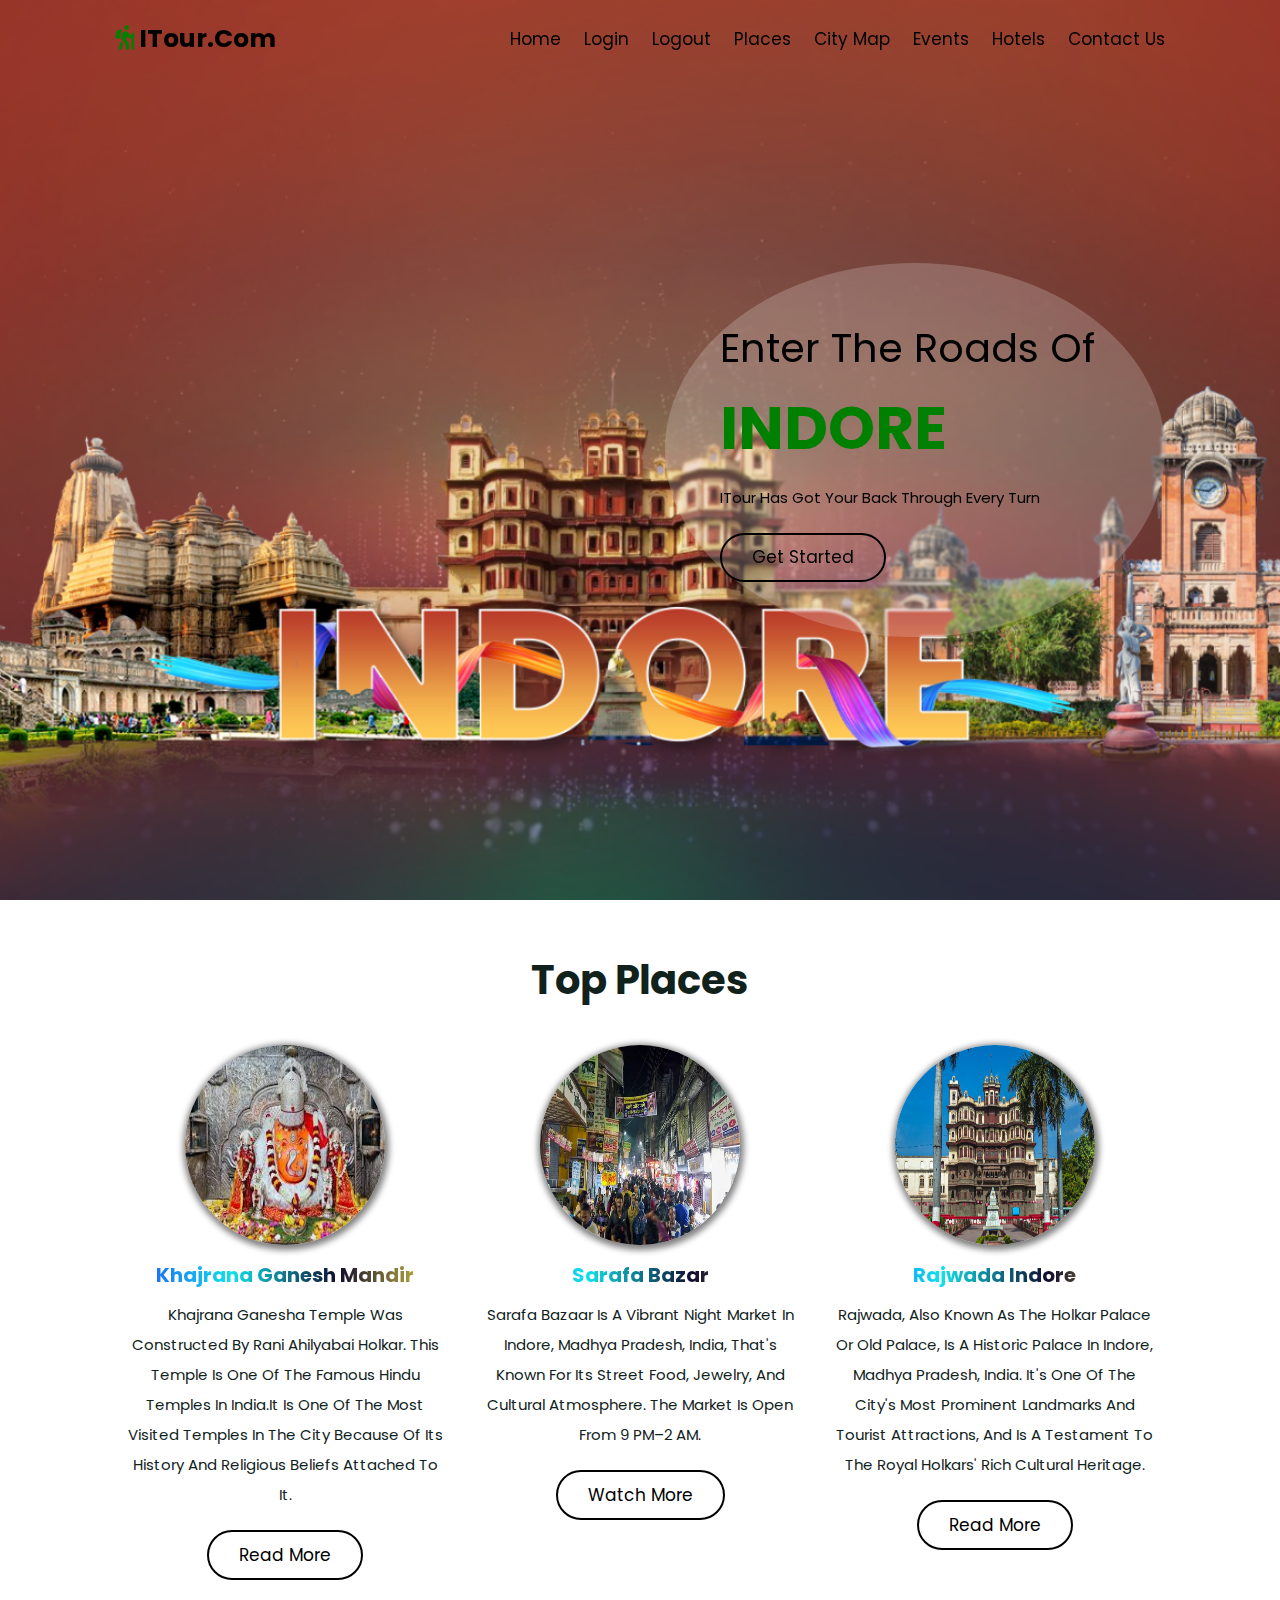
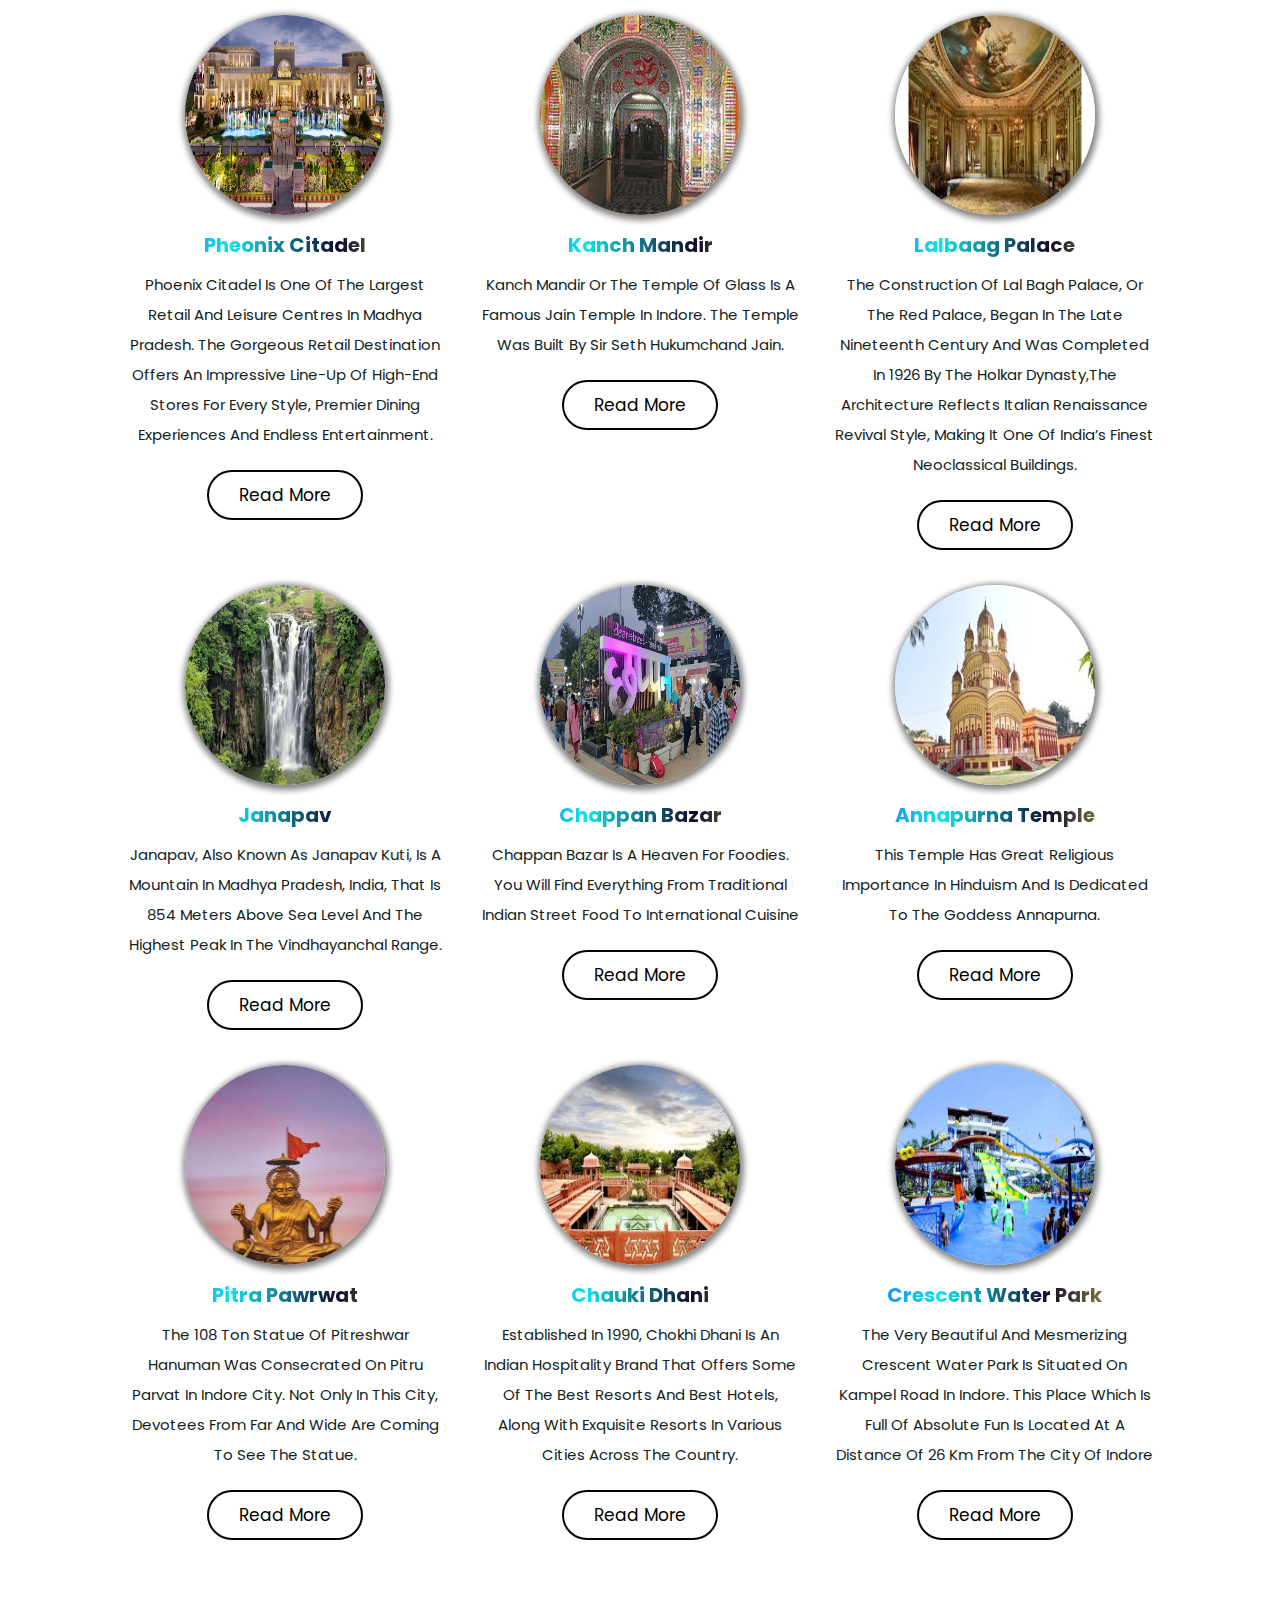
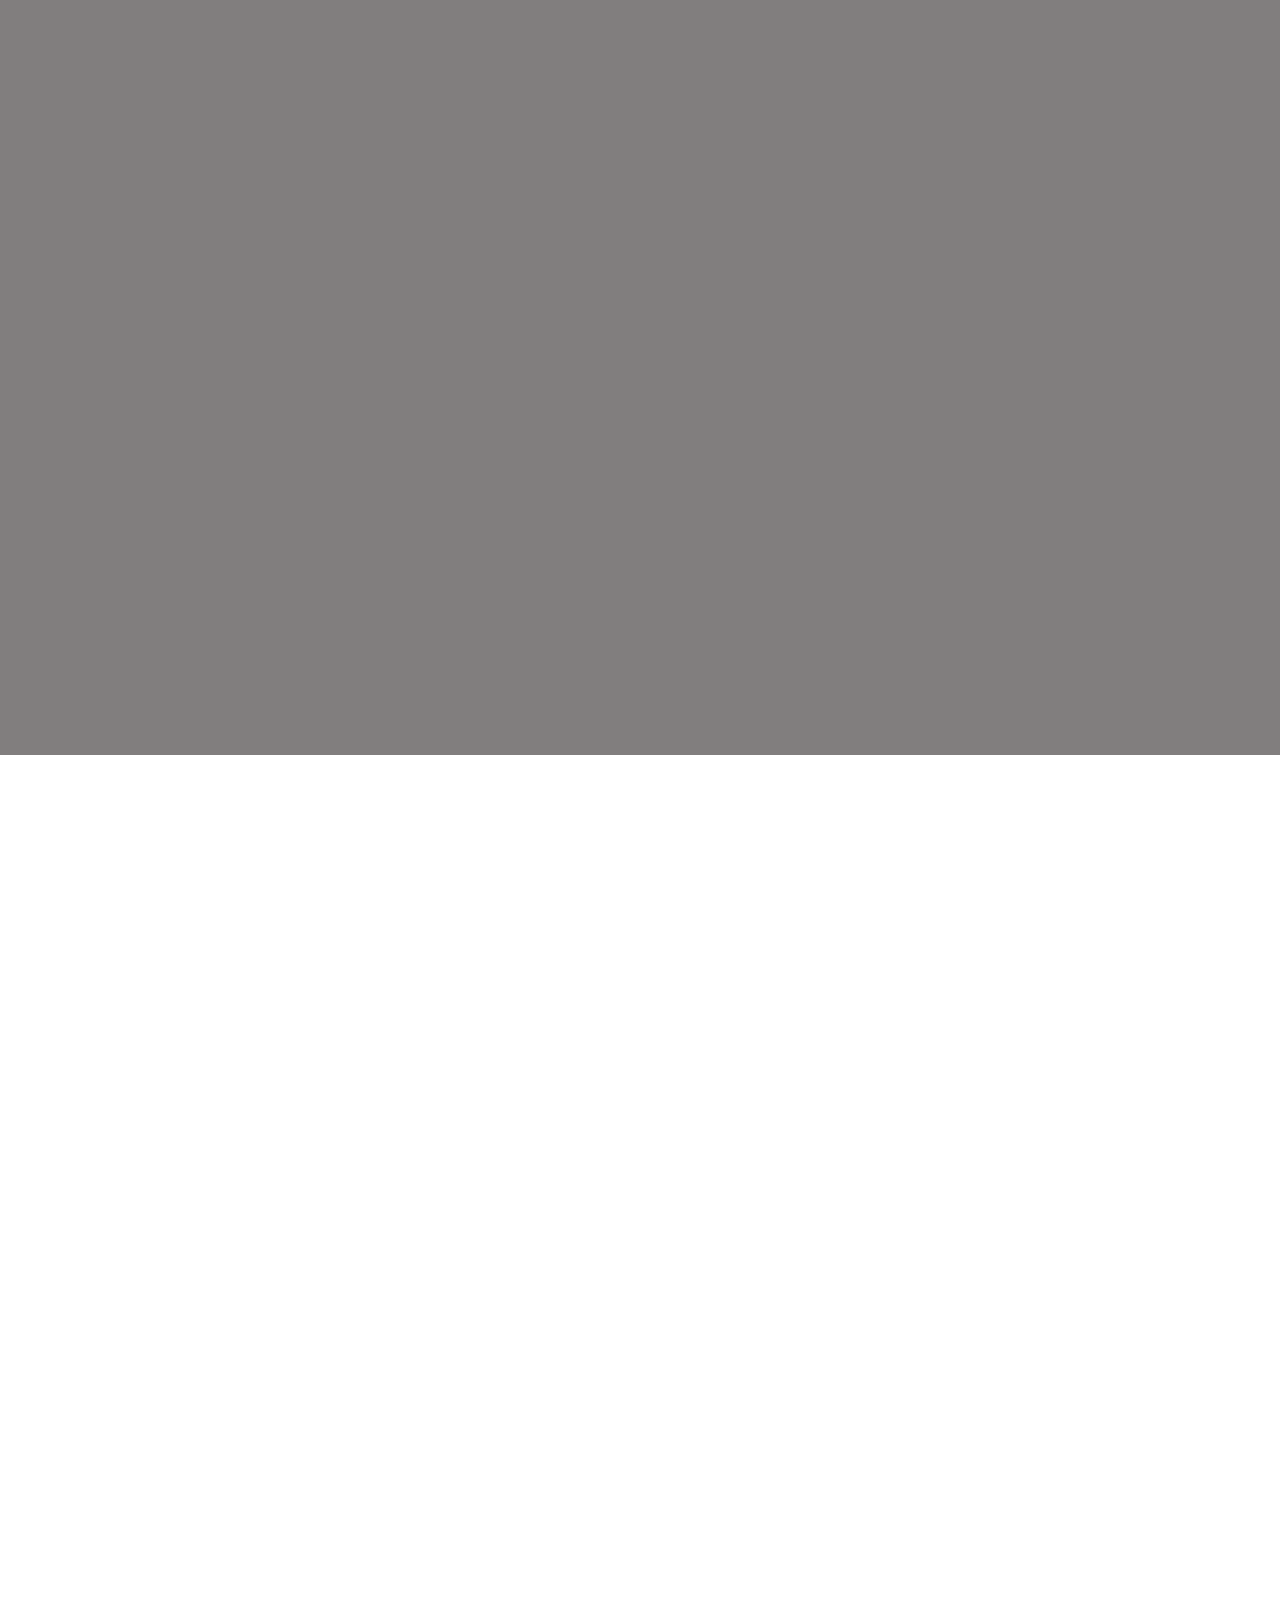
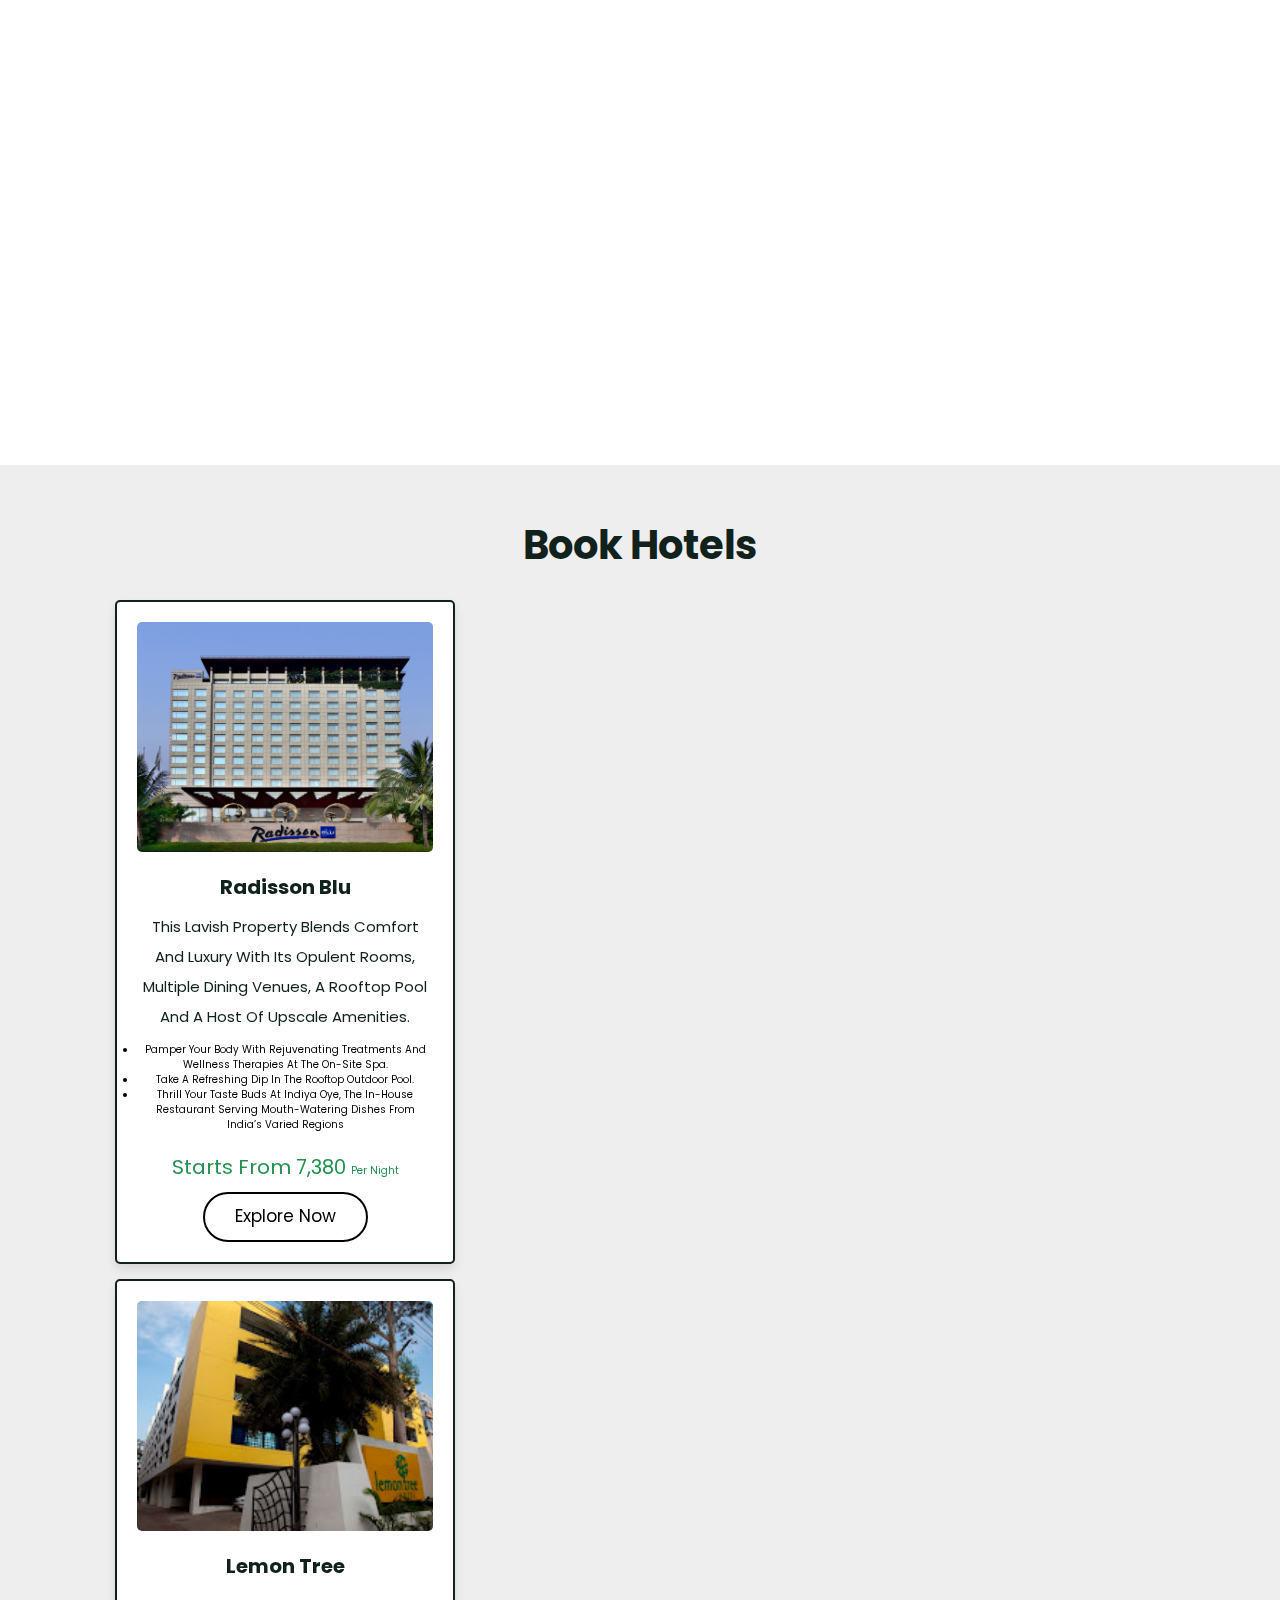
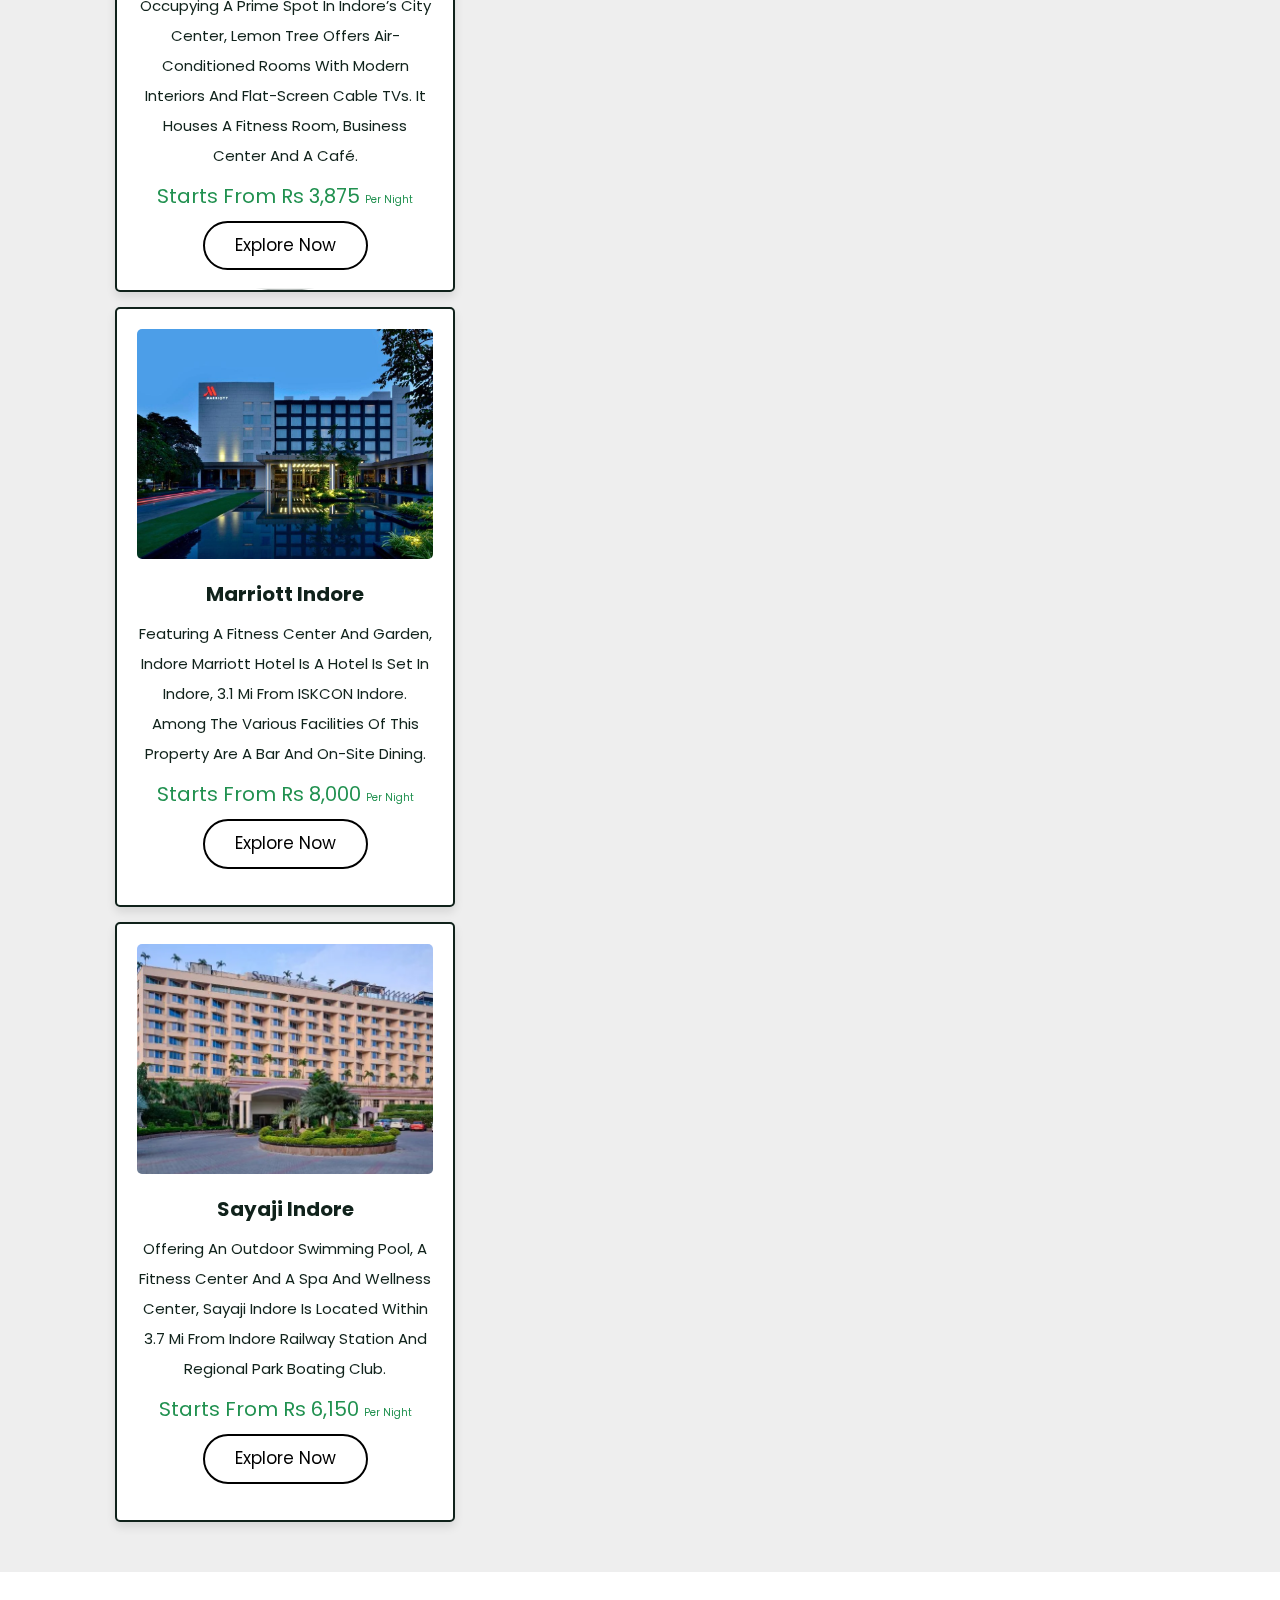
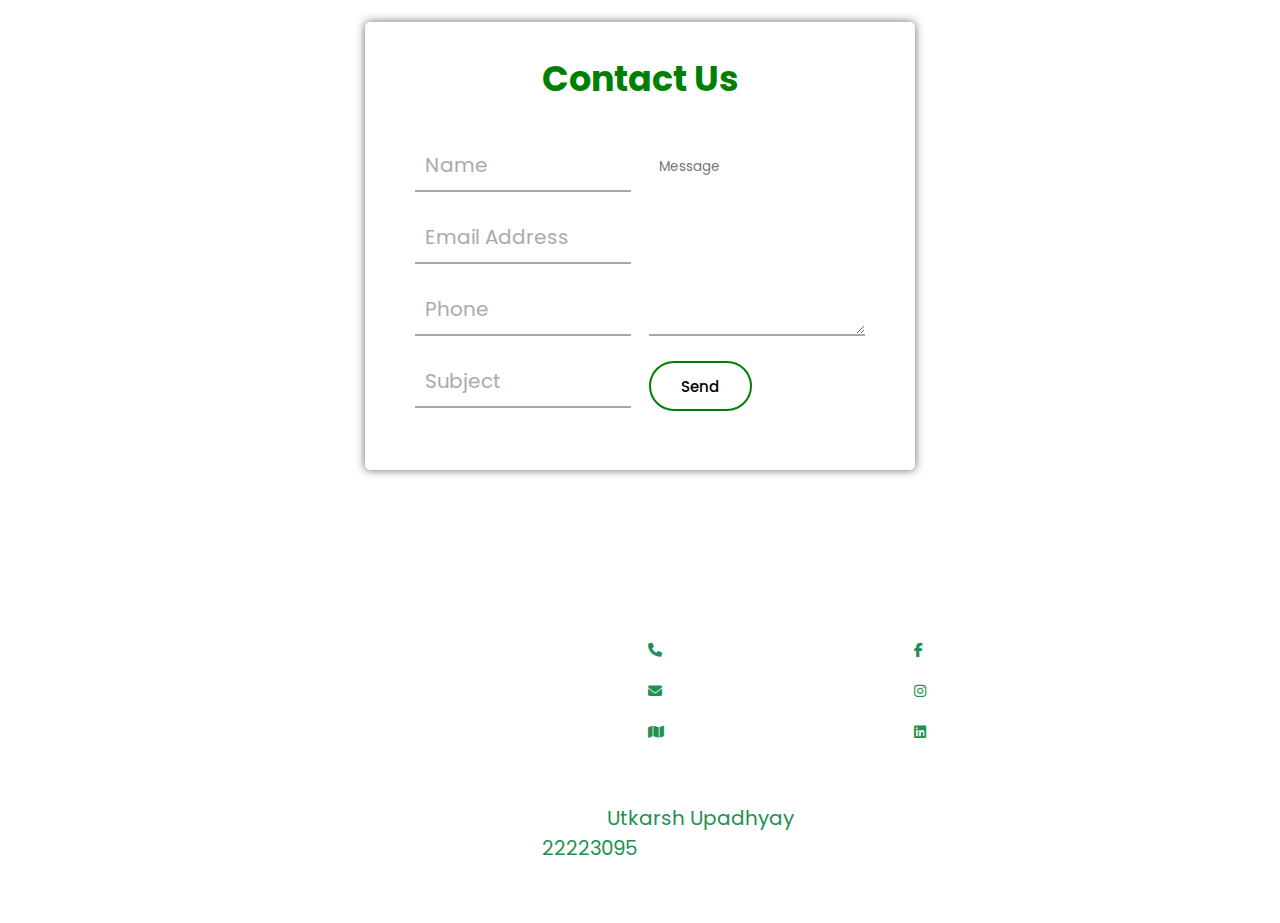
==== index.html @ 07814869 "Add files via upload" ====
<!DOCTYPE html>
<html lang="en">
<head>
    <meta charset="UTF-8">
    <meta name="viewport" content="width=device-width, initial-scale=1.0">
    <title>Tour & Travel</title>
    <link rel="stylesheet" href="https://cdnjs.cloudflare.com/ajax/libs/font-awesome/6.1.1/css/all.min.css">
    <link rel="stylesheet" href="css/style.css">
    <!-- Iconscout Link  -->
    <link rel="stylesheet" href="https://unicons.iconscout.com/release/v2.1.6/css/unicons.css">
    <meta http-equiv='refresh' content='500' url='index.html'>
</head>
<body>
    <header class="header">
        <a href="#" class="logo"><i class="fas fa-hiking"></i> iTour.com</a>
        <nav class="navbar">
            <div id="nav-close" class="fas fa-times"></div>
            <a href="#home">Home</a>
            <a href="login.html" id="loginLink">Login</a>
            <a href="logout.html" id="logout" onclick="logout()">Logout</a>
            <a href="#category">Places</a>
            <a href="#maps">City Map</a>
            <a href="#Events">Events</a>
            <a href="#hotels">Hotels</a>
            <a href="#contact">Contact us</a>
        
        </nav>
        <div class="icons">
            <div id="menu-btn" class="fas fa-bars"></div> 
        </div>
    </header>


    <section class="home" id="home">
   
        <div class="wrapper">
           
                <div class="box" style="background: url(images/home1.png) no-repeat;">
                <div class="content">
                    <span>Enter the roads of</span>
                    <h3>Indore</h3>
                    <p>iTour has got your back through every turn</p>
                    <a href="#category" class="btn">get started</a>
                </div>
                </div>  
        </div>
    </section>

    <!-- Adventure section -->

    <section class="category" id="category">

        <h1 class="heading">Top Places</h1>
        
    
        <div class="box-container">
    
            <div class="box">
                <img src="images/Khajrana.jpg" alt="">
                <h3>Khajrana Ganesh Mandir</h3>
                <p>Khajrana Ganesha Temple was constructed by Rani Ahilyabai Holkar. This temple is one of the famous Hindu temples in India.It is one of the most visited temples in the city because of its history and religious beliefs attached to it.</p>
                <a href="https://shreeganeshkhajrana.com/" target="_blank" class="btn">read more</a>
            </div>

            <div class="box">
                <img src="images/Sarafa.webp" alt="">
                <h3>Sarafa Bazar</h3>
                <p>Sarafa Bazaar is a vibrant night market in Indore, Madhya Pradesh, India, that's known for its street food, jewelry, and cultural atmosphere. The market is open from 9 PM–2 AM.</p>
                <a href="https://www.youtube.com/watch?v=NW1gH9FmYVQ" target="_blank" class="btn">watch more</a>
            </div>
    
            <div class="box">
                <img src="images/Rajwada.webp" alt="">
                <h3>Rajwada Indore</h3>
                <p>Rajwada, also known as the Holkar Palace or Old Palace, is a historic palace in Indore, Madhya Pradesh, India. It's one of the city's most prominent landmarks and tourist attractions, and is a testament to the Royal Holkars' rich cultural heritage.</p>
                <a href="https://www.trawell.in/madhya-pradesh/indore/rajwada-palace" target="_blank" class="btn">read more</a>
            </div>
    
            <div class="box">
                <img src="images/Pheonix.jpg" alt="">
                <h3>Pheonix Citadel</h3>
                <p>Phoenix Citadel is one of the largest retail and leisure centres in Madhya Pradesh. The gorgeous retail destination offers an impressive line-up of high-end stores for every style, premier dining experiences and endless entertainment.</p>
                <a href="https://en.wikipedia.org/wiki/Canoeing" target="_blank" class="btn">read more</a>
            </div>
            <div class="box">
                <img src="images/KanchMandir.jpg" alt="">
                <h3>Kanch Mandir</h3>
                <p>Kanch Mandir or the Temple of Glass is a famous Jain temple in Indore. The temple was built by Sir Seth Hukumchand Jain.</p>
                <a href="https://www.news18.com/buzz/this-kanch-mandir-in-indore-was-built-110-years-ago-know-the-history-7401967.html" target="_blank" class="btn">read more</a>
            </div>
            <div class="box">
                <img src="images/Laalbagh.jpg" alt="">
                <h3>Lalbaag Palace</h3>
                <p>The construction of Lal Bagh Palace, or the Red Palace, began in the late nineteenth century and was completed in 1926 by the Holkar dynasty,The architecture reflects Italian Renaissance Revival style, making it one of India’s finest neoclassical buildings.</p>
                <a href="https://www.wmf.org/project/lal-bagh-palace" target="_blank" class="btn">read more</a>
            </div>
            <div class="box">
                <img src="images/Janapav.jpg" alt="">
                <h3>Janapav</h3>
                <p>Janapav, also known as Janapav Kuti, is a mountain in Madhya Pradesh, India, that is 854 meters above sea level and the highest peak in the Vindhayanchal range.</p>
                <a href="https://www.holidify.com/places/indore/janapav-sightseeing-124110.html" target="_blank" class="btn">read more</a>
            </div>
            <div class="box">
                <img src="images/chappan.jpg" alt="">
                <h3>Chappan Bazar</h3>
                <p>Chappan Bazar is a heaven for foodies. You will find everything from traditional Indian street food to international cuisine</p>
                <a href="https://en.wikipedia.org/wiki/Chappan_Dukan" target="_blank" class="btn">read more</a>
            </div>
            <div class="box">
                <img src="images/Anapurna.jpg" alt="">
                <h3>Annapurna Temple</h3>
                <p>This temple has great religious importance in Hinduism and is dedicated to the goddess Annapurna.</p>
                <a href="https://en.wikipedia.org/wiki/Annapurna_Devi_Mandir" target="_blank" class="btn">read more</a>
            </div>
            <div class="box">
                <img src="images/Pitraparvat.jpg" alt="">
                <h3>Pitra Pawrwat</h3>
                <p>The 108 Ton Statue Of Pitreshwar Hanuman Was Consecrated On Pitru Parvat In Indore City. Not Only In This City, Devotees From Far And Wide Are Coming To See The Statue.</p>
                <a href="https://www.naidunia.com/madhya-pradesh-pitreshwar-hanuman-statue-pran-pratishtha-on-pitra-parvat-indore-5384396" target="_blank" class="btn">read more</a>
            </div>
            <div class="box">
                <img src="images/chaukidhani.jpg" alt="">
                <h3>Chauki Dhani</h3>
                <p>Established in 1990, Chokhi Dhani is an Indian hospitality brand that offers some of the best resorts and best hotels, along with exquisite resorts in various cities across the country.</p>
                <a href="https://chokhidhani.com/" target="_blank" class="btn">read more</a>
            </div>
            <div class="box">
                <img src="images/Crescent.jpg" alt="">
                <h3>Crescent Water Park</h3>
                <p>The very beautiful and mesmerizing Crescent Water Park is situated on Kampel Road in Indore. This place which is full of absolute fun is located at a distance of 26 km from the city of Indore</p>
                <a href="https://www.crescentwaterparks.com/" target="_blank" class="btn">read more</a>
            </div>
        </div>
    
    </section>
    <section class="maps" id="maps">
        <div id="map">
        <iframe src="https://www.google.com/maps/embed?pb=!1m18!1m12!1m3!1d99018.56720871542!2d75.77967976441151!3d22.73569178674616!2m3!1f0!2f0!3f0!3m2!1i1024!2i768!4f13.1!3m3!1m2!1s0x3962fcad1b410ddb%3A0x96ec4da356240f4!2sIndore%2C%20Madhya%20Pradesh!5e0!3m2!1sen!2sin!4v1712648718946!5m2!1sen!2sin" width="1510" height="650" style="border:0;" allowfullscreen="true" loading="lazy" referrerpolicy="no-referrer-when-downgrade"></iframe>
    </div>
    </section>

    <section class="Events" id="Events">
        <div class="event">
        <iframe src="https://insider.in/indias-largest-dino-park-phoenix-citadel-mar8-2024/event" height="600px" width="400px"></iframe>
        <iframe src="https://insider.in/ghar-an-open-mic-for-words-by-tape-a-tale-indore-apr14-2024/event" height="600px" width="400px"></iframe>
        <iframe src="https://insider.in/astrofest-20-may25-2024/event" height="600px" width="400px"></iframe>
    </div>
    </section>
    <section class="hotels" id="hotels">

        <h1 class="heading">Book Hotels</h1>
    
        <div class="box-container">            
            <div class="box">
                
                
                <div class="image">
                    <img src="images/radisson.avif" alt="">
                </div>
                <div class="content">
                    <h3>Radisson Blu</h3>
                    <p>This lavish property blends comfort and luxury with its opulent rooms, multiple dining venues, a rooftop pool and a host of upscale amenities.
                        <ul>
                        <li>Pamper your body with rejuvenating treatments and wellness therapies at the on-site spa.</li>
                        <li>Take a refreshing dip in the rooftop outdoor pool.</li>
                        <li>Thrill your taste buds at Indiya Oye, the in-house restaurant serving mouth-watering dishes from India’s varied regions</li></ul></p>
                    <div class="price">Starts from 7,380 <small>Per night</small>
                    </div>
                    <a href="https://www.radissonhotels.com/en-us/hotels/radisson-blu-indore" target="_blank" class="btn">explore now</a>
                </div></div>
                    <iframe src="https://www.booking.com/hotel/in/radisson-blu-indore.html?label=gog235jc-1DCAsobEIYbGVtb24tdHJlZS1pbmRvcmUtaW5kb3JlSDNYA2hsiAEBmAExuAEXyAEM2AED6AEB-AECiAIBqAIDuALh2dSwBsACAdICJDIyODExMmFkLTNhMzctNGQ0My1hODE2LTkxYWU1OGI4Mzg5MdgCBOACAQ&sid=06098d2a2c1f931fe26d782008ab5297&aid=356980" height="600px" width="900px"></iframe>
                    <br>
                
                
            
    
            <div class="box">
                <div class="image">
                    <img src="images/lemontree.jpg" alt="">
                </div>
                <div class="content">
                    <h3>Lemon Tree</h3>
                    <p>Occupying a prime spot in Indore’s city center, Lemon Tree offers air-conditioned rooms with modern interiors and flat-screen cable TVs. It houses a fitness room, business center and a café.</p>
                    <div class="price">Starts from Rs 3,875 <small>Per night</small></div>
                    <a href="https://www.lemontreehotels.com/lemon-tree-hotel/indore/hotel-indore" target="_blank" class="btn">explore now</a>
                </div>
            </div>
            <iframe src="https://www.booking.com/hotel/in/lemon-tree-indore-indore.html" height="600px" width="900px"></iframe>
            <br>
    
            <div class="box">
                <div class="image">
                    <img src="images/Mariott.jpg" alt="">
                </div>
                <div class="content">
                    <h3>Marriott Indore</h3>
                    <p>Featuring a fitness center and garden, Indore Marriott Hotel is a hotel is set in Indore, 3.1 mi from ISKCON Indore. Among the various facilities of this property are a bar and on-site dining.</p>
                    <div class="price">Starts from Rs 8,000 <small>Per night</small></div>
                    <a href="" class="btn">explore now</a>
                </div>
            </div>
            <iframe src="https://www.booking.com/hotel/in/indore-marriott.html?label=gog235jc-1DCAsobEIYbGVtb24tdHJlZS1pbmRvcmUtaW5kb3JlSDNYA2hsiAEBmAExuAEXyAEM2AED6AEB-AECiAIBqAIDuALh2dSwBsACAdICJDIyODExMmFkLTNhMzctNGQ0My1hODE2LTkxYWU1OGI4Mzg5MdgCBOACAQ&sid=06098d2a2c1f931fe26d782008ab5297&aid=356980" height="600px" width="900px"></iframe>
            <br>
            <div class="box">
                <div class="image">
                    <img src="images/sayaji.webp" alt="">
                </div>
                <div class="content">
                    <h3>Sayaji Indore</h3>

                    <p>Offering an outdoor swimming pool, a fitness center and a spa and wellness center, Sayaji Indore is located within 3.7 mi from Indore Railway Station and Regional Park Boating Club. </p>
                    <div class="price">Starts from Rs 6,150 <small>Per night</small></div>


                    <a href="https://www.booking.com/hotel/in/sayaji-indore-indore.html?label=gog235jc-1DCAsobEIYbGVtb24tdHJlZS1pbmRvcmUtaW5kb3JlSDNYA2hsiAEBmAExuAEXyAEM2AED6AEB-AECiAIBqAIDuALh2dSwBsACAdICJDIyODExMmFkLTNhMzctNGQ0My1hODE2LTkxYWU1OGI4Mzg5MdgCBOACAQ&sid=06098d2a2c1f931fe26d782008ab5297&aid=356980"  target="_blank" class="btn">explore now</a>
                </div>
            </div>
            <iframe src="https://www.booking.com/hotel/in/sayaji-indore-indore.html?label=gog235jc-1DCAsobEIYbGVtb24tdHJlZS1pbmRvcmUtaW5kb3JlSDNYA2hsiAEBmAExuAEXyAEM2AED6AEB-AECiAIBqAIDuALh2dSwBsACAdICJDIyODExMmFkLTNhMzctNGQ0My1hODE2LTkxYWU1OGI4Mzg5MdgCBOACAQ&sid=06098d2a2c1f931fe26d782008ab5297&aid=356980" height="600px" width="900px"></iframe>
            <br>
        </div>
    
    </section>
    <section class="contact" id="contact">
    
    <div class="wrapper1">
        <div class="title1">
          <h1>Contact us</h1>
        </div>
        <div class="contact-form">
            <form method = "post" action = "thankyou.html">
          <div class="input-fields">
            
            <input type="text" class="input"  placeholder="Name" name="name">
            <input type="email" class="input"  placeholder="Email Address" name="email" pattern=".+@gmail\.com">
            <input type="phone" class="input"  placeholder="Phone" name="phone">
            <input type="text" class="input"  placeholder="Subject" name="subject">
          </div>
          <div class="msg">
            <textarea placeholder="Message" name="message"></textarea> <br>
            <div class="btn1"><button type="submit">send <i class="uil uil-message"></i></div>
          </div>
          </form>
        </div>
        </div> 
    
    </section>
    <section class="footer">

        <div class="box-container">
    
            <div class="box">
                <h3>Quick links</h3>
                <a href="#home">home</a>    
                <a href="#catagory">About Indore</a>
                <a href="#query">query</a>
            </div>
    
            <div class="box">
                <h3>extra links</h3>
                <a href="#contact">ask questions</a>
                <a href="https://booking.com" target="_blank">Bookings.com</a>
                <a href="#">privacy policy</a>
            </div>
    
            <div class="box">
                <h3>contact info</h3>
                <a href="tel:+917000209045"> <i class="fas fa-phone"></i> +91 7000209045 </a>
                <a href="mailto: utka7sh@gmail.com"> <i class="fas fa-envelope"></i> utka7sh@gmail.com </a>
                <a href="#maps"> <i class="fas fa-map"></i> Indore (M.P), India, 452001 </a>
            </div>
    
            <div class="box">
                <h3>follow us</h3>
                <a href="https://www.facebook.com/Utkrrsh" target="_blank"> <i class="fab fa-facebook-f"></i> facebook </a>
                <a href="https://www.instagram.com/1_utkarsh_1" target="_blank"> <i class="fab fa-instagram"></i> instagram </a>
                <a href="https://www.linkedin.com/in/utkarsh-upadhyay-51112624a/" target="_blank"> <i class="fab fa-linkedin"></i> linkedin </a>
            </div>
        </div>
        <div class="credit">created by <span>Utkarsh Upadhyay <br> 22223095</span>NIT Raipur</div>
    </section>
    <!-- footer section ends -->
    <script src="js/script.js"></script>
</body>
</html>
---- css/style.css ----
@import url("https://fonts.googleapis.com/css2?family=Poppins:ital,wght@0,100;0,300;0,400;0,500;0,600;1,100;1,300&display=swap");

* {
  font-family: "Poppins", sans-serif;
  margin: 0;
  padding: 0;
  box-sizing: border-box;
  outline: none;
  border: none;
  text-decoration: none;
  text-transform: capitalize;
  transition: 0.2s linear;
}
html {
  font-size: 62.5%;
  overflow-x: hidden;
  scroll-behavior: smooth;
  scroll-padding-top: 5rem;
}

section {
  padding: 5rem 9%;
}
.content{
  background: rgba(255, 255, 255, 0.2);
  backdrop-filter: blur(1px);
  border-radius: 200%;
  padding: 55px;
  font-size: 10px;
  line-height: 1.5;
}
.btn {
  margin-top: 1rem;
  display: inline-block;
  border: 0.2rem solid black;
  color: black;
  cursor: pointer;
  background: none;
  font-size: 1.7rem;
  padding: 1rem 3rem;
  border-radius: 40px;
}
.btn:hover {
  background: black;
  color: white;
}
.heading {
  text-align: center;
  margin-bottom: 2.5rem;
  font-size: 4rem;
  color: #10221b;
}
.header {
  position: fixed;
  top: 0;
  left: 0;
  right: 0;
  padding: 2rem 9%;
  z-index: 1000;
  display: flex;
  align-items: center;
}
.header.active {
  background: #fff;
  box-shadow: 0 0.5rem 1rem rgba(0, 0, 0, 0.1);
}
.header .logo {
  margin-right: auto;
  font-size: 2.5rem;
  color: black;
  font-weight: bolder;
}
.wrapper1 {
  margin-left: auto;
  margin-right: auto;
  top: 50%;
  left: 50%;
  width: 100%;
  max-width: 550px;
  padding: 30px;
  border-radius: 5px;
  box-shadow: 0 0 10px rgba(0, 0, 0, 0.6);
}

.wrapper1 .title1 h1 {
  color: green;
  text-align: center;
  margin-bottom: 25px;
  font-size: 3.5rem;
}

.contact-form {
  display: flex;
}

.uil {
  height: 50px;
  width: 50px;
}

.input-fields {
  display: flex;
  flex-direction: column;
  margin-right: 4%;
}

.input-fields,
.msg {
  width: 60%;
}

.input-fields .input,
.msg textarea {
  margin: 10px 0;
  background: transparent;
  border: 0px;
  border-bottom: 2px solid #5f66618f;
  padding: 10px;
  color: black;
  width: 100%;
}

.msg textarea {
  height: 189px;
}
.msg .btn1 {
  margin-top: 1rem;
  display: inline-block;
  border: 0.2rem solid green;
  color: black;
  cursor: pointer;
  font-size: 1.7rem;
  padding: 1rem 3rem;
  border-radius: 40px;
  background: none;
}
.btn1 button[type="submit"] {
  background-color: transparent;
  font-size: 15px;
  font-weight: 500;
}

i {
  color: green;
}

.header .navbar a {
  margin-left: 2rem;
  font-size: 1.7rem;
  color: black;
}
.header .navbar a:hover {
  color: green;
}
.header .navbar #nav-close {
  font-size: 5rem;
  cursor: pointer;
  color: black;
  display: none;
}
.header .icons a,
.header .icons div {
  font-size: 2.5rem;
  margin-left: 2rem;
  cursor: pointer;
  color: black;
}

.header.icons a:hover,
.header.icons div:hover {
  color: green;
}
.header #menu-btn {
  display: none;
}

.search-form {
  position: fixed;
  top: 0;
  left: 0;
  height: 100%;
  width: 100%;
  background: rgba(0, 0, 0, 0.8);
  display: flex;
  align-items: center;
  justify-content: center;
  z-index: 10000;
  transform: translateY(-110%);
}

.search-form.active {
  transform: translateY(0%);
}

#close-search {
  position: absolute;
  top: 1.5rem;
  right: 2.5rem;
  cursor: pointer;
  color: white;
  font-size: 5rem;
}
#close-search:hover {
  color: green;
}

form {
  width: 90vw;
  margin: 0 2rem;
  padding-bottom: 2rem;
  border-bottom: 0.2rem solid white;
  display: flex;
  align-items: center;
}
form input {
  width: 100%;
  font-size: 2rem;
  color: white;
  text-transform: none;
  background: none;
  padding-right: 2rem;
}

form input::placeholder {
  color: #aaa;
}

form label {
  font-size: 3rem;
  cursor: pointer;
  color: white;
}
form label:hover {
  color: green;
}
.home {
  padding: 0;
}
.home .box {
  min-height: 100vh;
  display: flex;
  align-items: center;
  background-size: cover !important;
  background-position: center !important;
  justify-content: flex-end;
  padding: 2rem 9%;
}

.home .content {
  width: 50rem;
}
.home .content span {
  font-size: 4rem;
  color: black;
}
.home .content h3 {
  font-size: 6rem;
  color: green;
  padding-top: 0.5rem;
  text-transform: uppercase;
}
.home .content p {
  line-height: 2;
  color: black;
  font-size: 1.5rem;
  padding: 1rem 0;
}
.category .box-container {
  display: -ms-grid;
  display: grid;
  -ms-grid-columns: (minmax(29rem, 1fr)) [auto-fit];
  grid-template-columns: repeat(auto-fit, minmax(29rem, 1fr));
  gap: 1.5rem;
}

.category .box-container .box {
  text-align: center;
  padding: 1rem;
}
.category .box-container .box img {
  height: 20rem;
  width: 20rem;
  border-radius: 50%;
  margin-bottom: 1rem;
  box-shadow: 1px 2px 6px 3px grey;
}
.category .box-container .box h3 {
  font-size: 2rem;
  background: linear-gradient(to right, #2545fc,
  #0de3eb, #100a2e, #eedd44);
  -webkit-text-fill-color: transparent;
  -webkit-background-clip: text;
}

.category .box-container .box p {
  font-size: 1.5rem;
  color: #10221b;
  padding: 1rem 0;
  line-height: 2;
}
.hotels {
  background: #eee;
}
.maps {
  background: #817e7e;
  height: 100%;
}
.maps iframe{
  position: relative;
  left: -130px;
}
.hotels .box-container {
  display: -ms-grid;
  display: grid;
  -ms-grid-columns: (minmax(32rem, 1fr)) [auto-fit];
  grid-template-columns: repeat(auto-fit, minmax(32rem, 1fr));
  gap: 1.5rem;
}

.hotels .box-container .box {
  text-align: center;
  background: #fff;
  border: 0.2rem solid #10221b;
  -webkit-box-shadow: 0 0.5rem 1rem rgba(0, 0, 0, 0.1);
  box-shadow: 0 0.5rem 1rem rgba(0, 0, 0, 0.1);
  border-radius: 0.5rem;
}

.hotels .box-container .box:hover {
  background: #10221b;
}

.hotels .box-container .box:hover .content > * {
  color: #fff;
}

.hotels .box-container .box:hover .btn {
  border-color: #fff;
}

.hotels .box-container .box:hover .btn:hover {
  background: #fff;
  color: #10221b;
}

.hotels .box-container .box .image {
  height: 25rem;
  overflow: hidden;
  padding: 2rem;
  padding-bottom: 0;
  border-radius: 0.5rem;
}

.hotels .box-container .box .image img {
  height: 100%;
  width: 100%;
  -o-object-fit: cover;
  object-fit: cover;
  border-radius: 0.5rem;
}

.hotels .box-container .box .content {
  padding: 2rem;
}

.hotels .box-container .box .content h3 {
  font-size: 2rem;
  color: #10221b;
}

.hotels .box-container .box .content p {
  font-size: 1.5rem;
  color: #10221b;
  padding: 1rem 0;
  line-height: 2;
}

.hotels .box-container .box .content .price {
  font-size: 2rem;
  color: #219150;
}
.hotels .box-container .box .content .price small{
  font-size: 1rem;
  color: #219150;
}

.footer {
  background: -webkit-gradient(
      linear,
      left top,
      left bottom,
      from(rgba(0, 0, 0, 0.5)),
      to(rgba(0, 0, 0, 0.5))
    ),
    url(../images/footer-bg.jpg) no-repeat;
  background: linear-gradient(rgba(0, 0, 0, 0.5), rgba(0, 0, 0, 0.5)),
    url(../images/footer.jpg) no-repeat;
  background-size: cover;
  background-position: center;
  background-attachment: fixed;
}

.footer .box-container {
  display: -ms-grid;
  display: grid;
  -ms-grid-columns: (minmax(25rem, 1fr)) [auto-fit];
  grid-template-columns: repeat(auto-fit, minmax(25rem, 1fr));
  gap: 1.5rem;
}

.footer .box-container .box h3 {
  font-size: 2rem;
  padding: 1.5rem 0;
  color: #fff;
}

.footer .box-container .box a {
  display: block;
  font-size: 1.4rem;
  color: #fff;
  padding: 1rem 0;
}

.footer .box-container .box a i {
  color: #219150;
  padding-right: 0.5rem;
}

.footer .box-container .box a:hover {
  color: #219150;
}

.footer .box-container .box a:hover i {
  padding-right: 2rem;
}

.footer .credit {
  text-align: center;
  margin-top: 2.5rem;
  padding: 1rem;
  padding-top: 2.5rem;
  font-size: 2rem;
  color: #fff;
}

.footer .credit span {
  color: #219150;
}

@media (max-width: 1200px) {
  .header {
    padding: 2rem;
  }
  section {
    padding: 3rem 2rem;
  }
}

@media (max-width: 991px) {
  html {
    font-size: 55%;
  }
  .home .box {
    padding: 2rem;
    justify-content: center;
    background-position: right !important;
  }
  .home .box .conent {
    text-align: center;
  }
  .home .box .conent span {
    font-size: 3rem;
  }
  .home .box .conent h3 {
    font-size: 4rem;
  }
}
@media (max-width: 768px) {
  .header #menu-btn {
    display: inline-block;
  }
  .header .navbar {
    position: fixed;
    top: 0;
    left: -110%;
    background: white;
    z-index: 10000;
    width: 35rem;
    height: 100%;

    display: flex;
    flex-flow: column;
    align-items: center;
    justify-content: center;
  }
  .header .navbar.active {
    left: 0;
    box-shadow: 0 0 0 100vw rgba(0, 0, 0, 0.8);
  }
  .header .navbar a {
    margin: 1rem 0;
    font-size: 3rem;
  }
  .header .navbar #nav-close {
    display: block;
    position: absolute;
    top: 1rem;
    right: 2rem;
  }
  .contact-form {
    flex-direction: column;
  }
  .msg textarea {
    height: 80px;
  }
  .input-fields,
  .msg {
    width: 100%;
  }
  .input, textarea {
    width: 60vw !important;
  }
  .msg {
    margin-left: -20px;
  }
  form {
    flex-direction: column;
    width: 70vw;
  }
}

@media (max-width: 450px) {
  html {
    font-size: 50%;
  }
  .heading {
    font-size: 3rem;
  }
    .input, textarea {
    width: 70vw !important;
  }
  form {
    width: 50vw;
  }
  .wrapper1 {
    padding: 10px;
  }
}


.logout{
  position: absolute;
  top: 10px;
  right: 0;
  padding: 10px 20px;
  text-transform: capitalize;
  font-size: 16px;
  color: #fff;
  background: none;
  text-decoration: underline;
  cursor: pointer;
  outline: none;
  border: none;
}

.greeting{
  font-family: 'dosis';
  font-size: 100px;
  color: #fff;
  font-weight: 800;
  text-transform: capitalize;
}
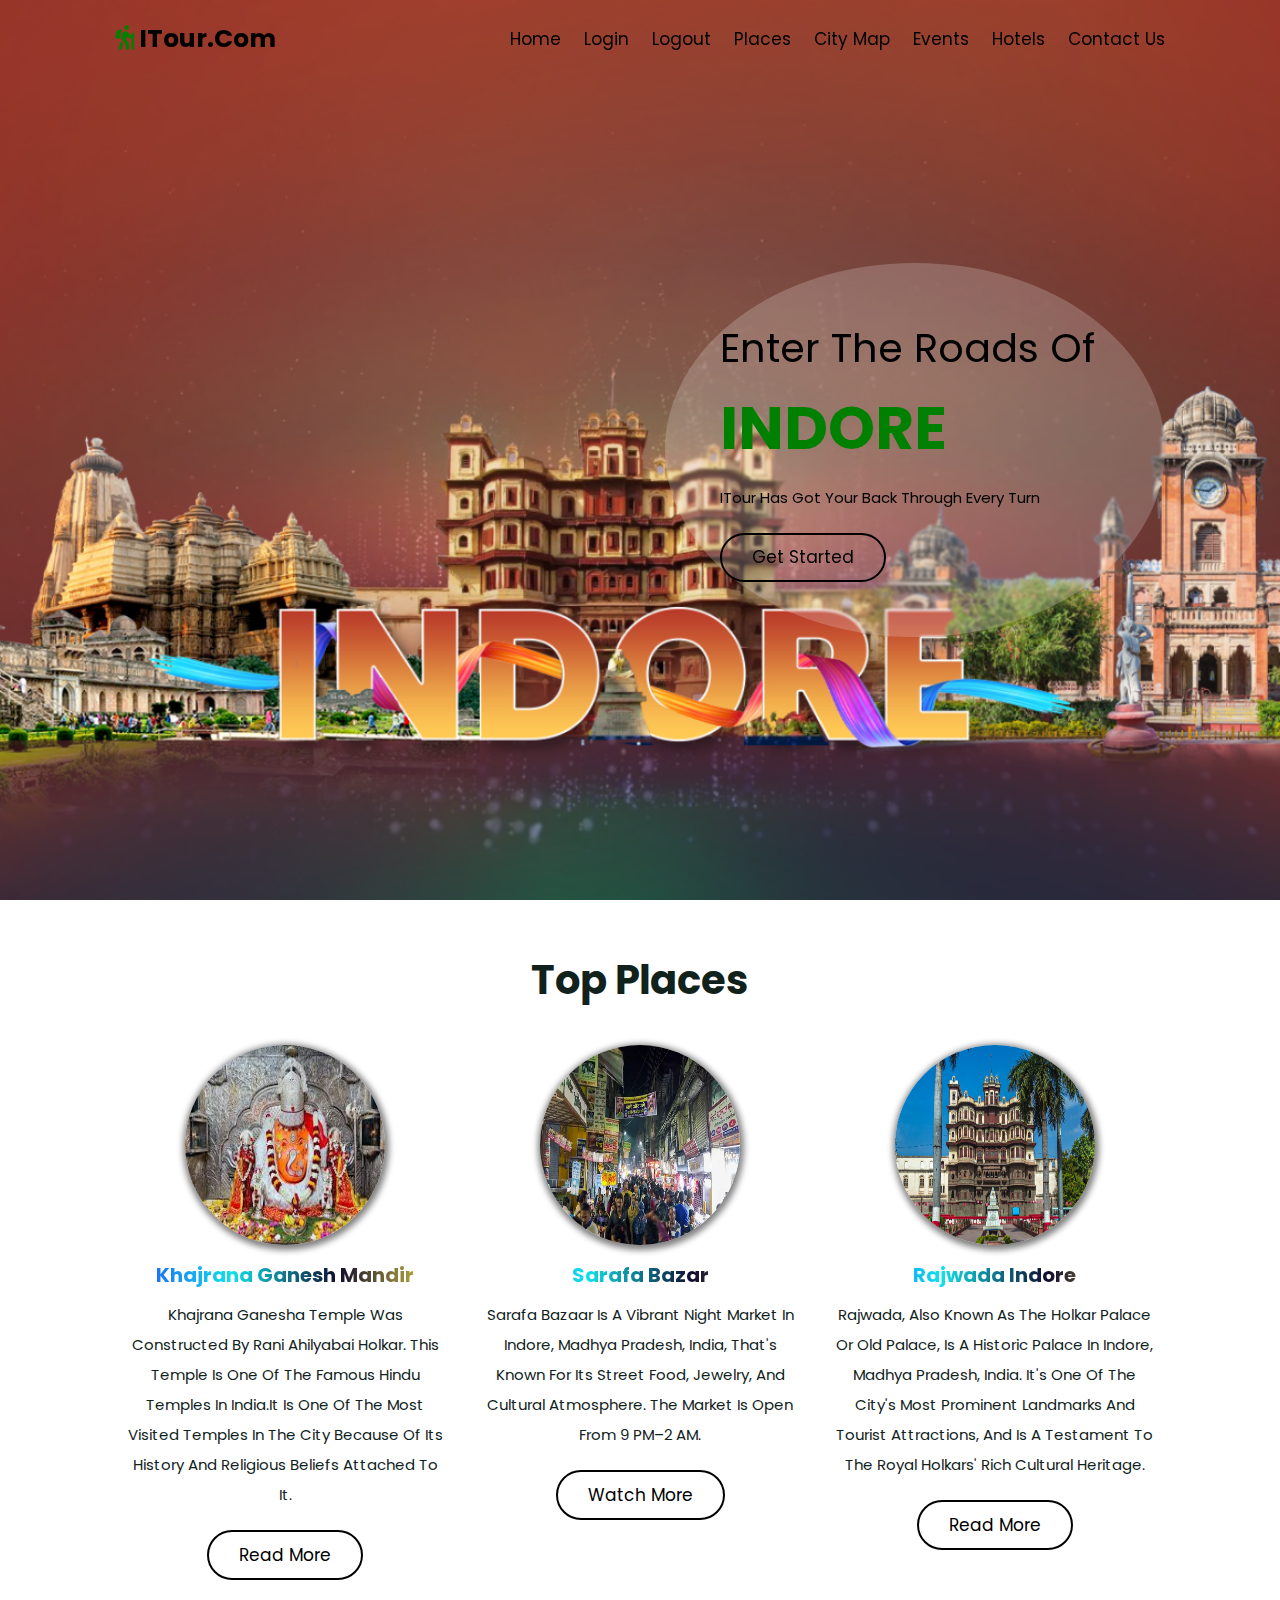
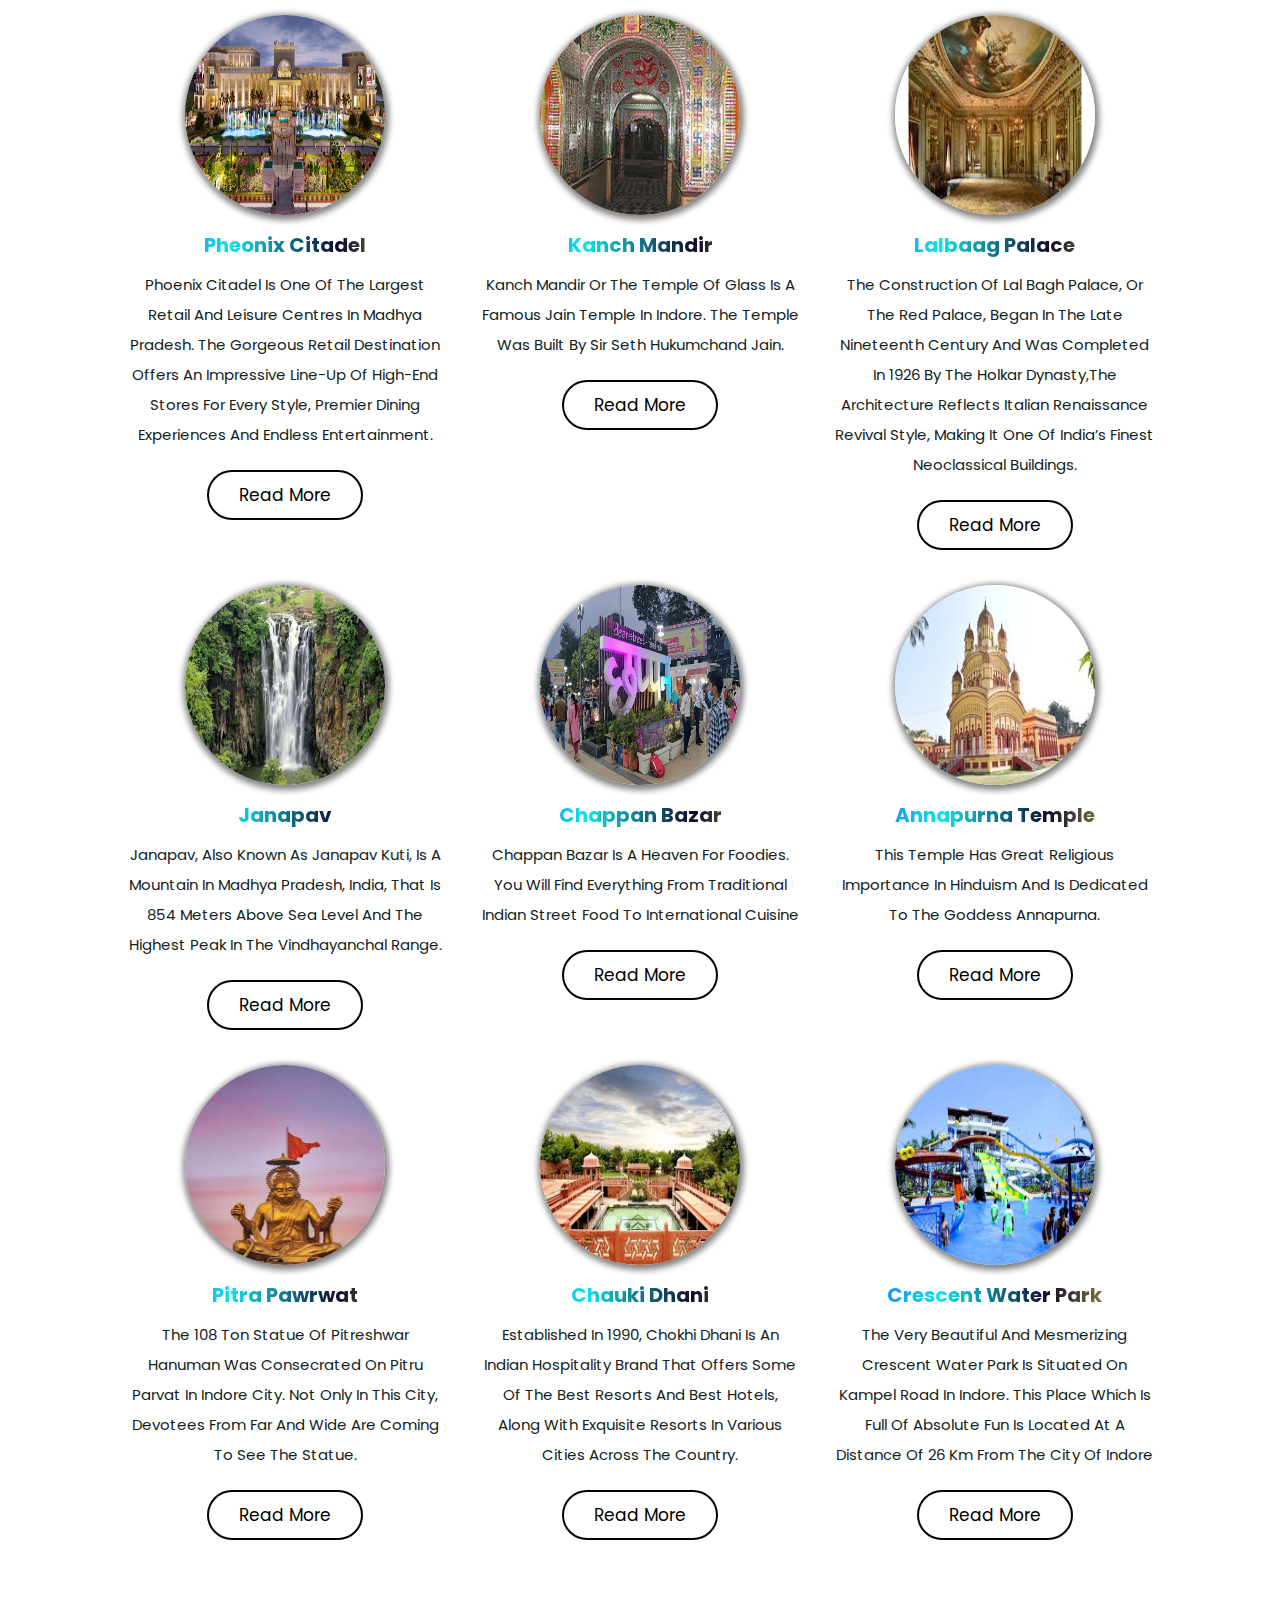
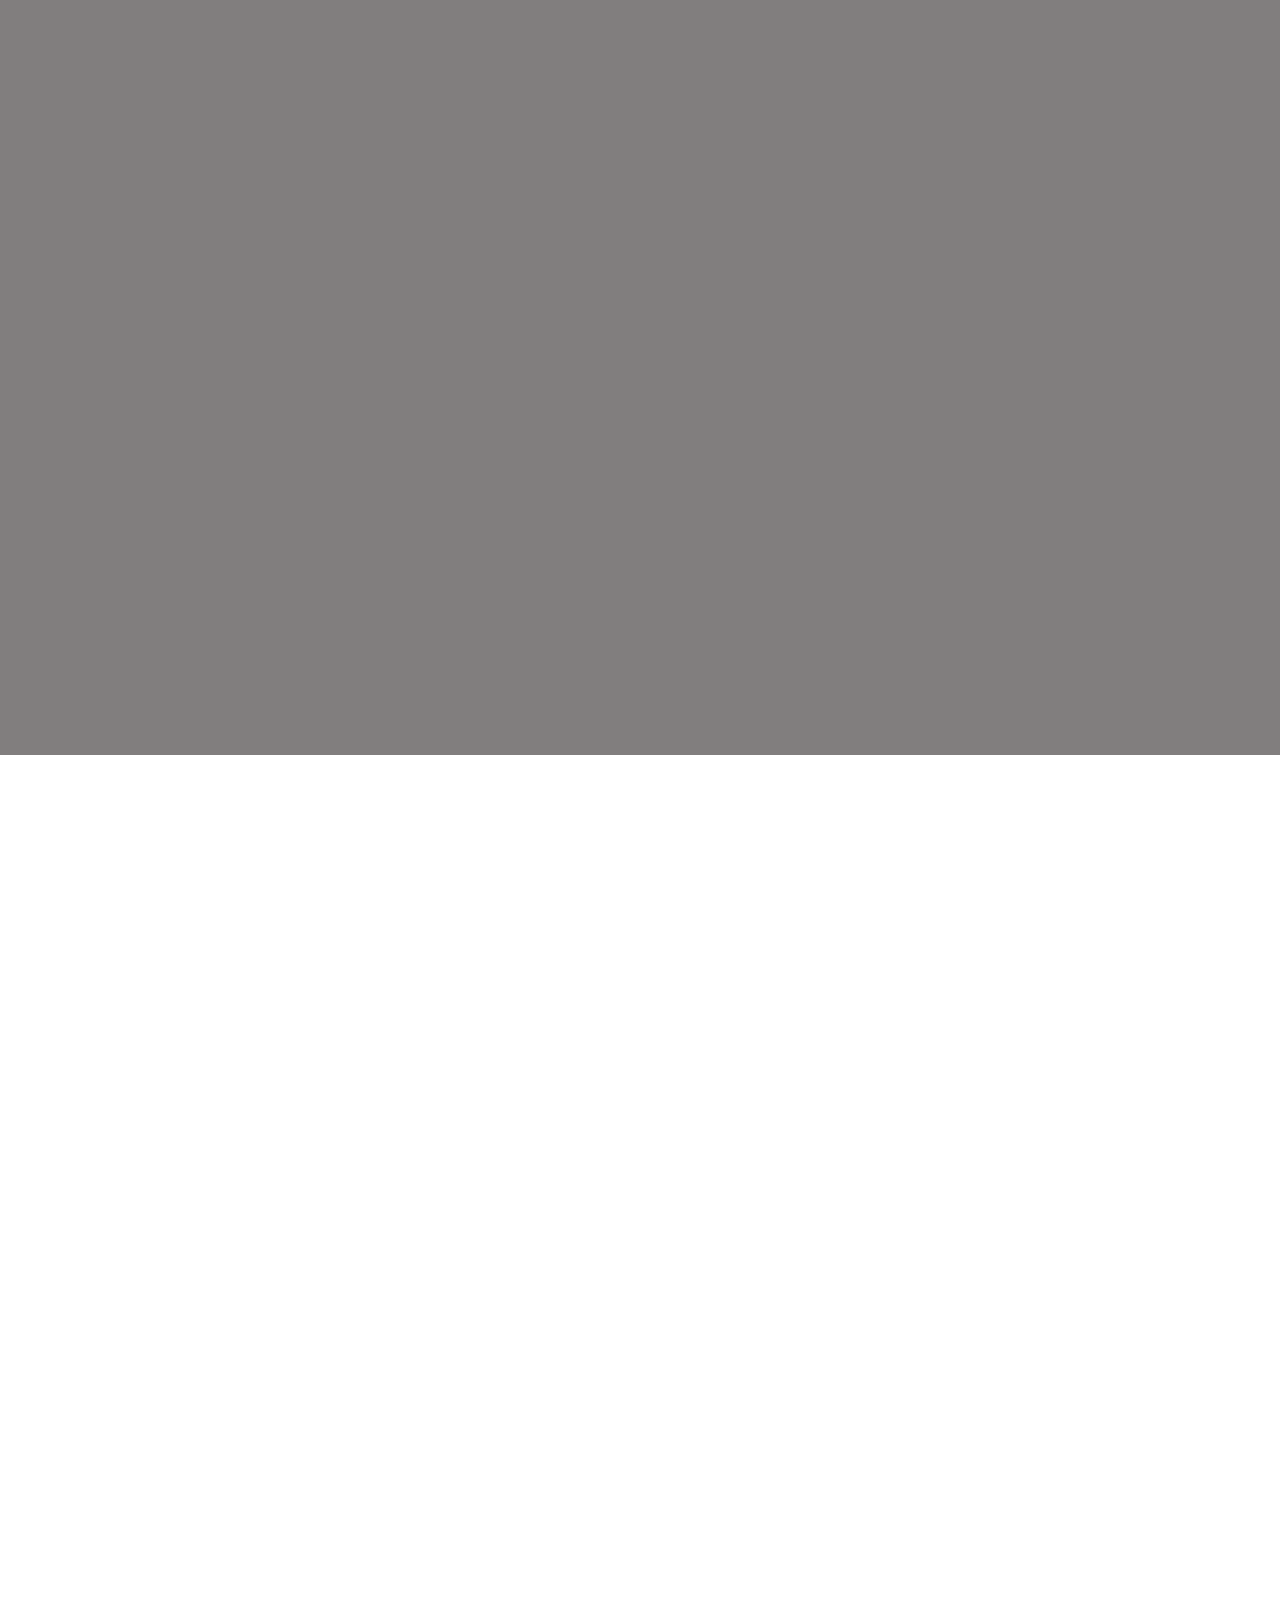
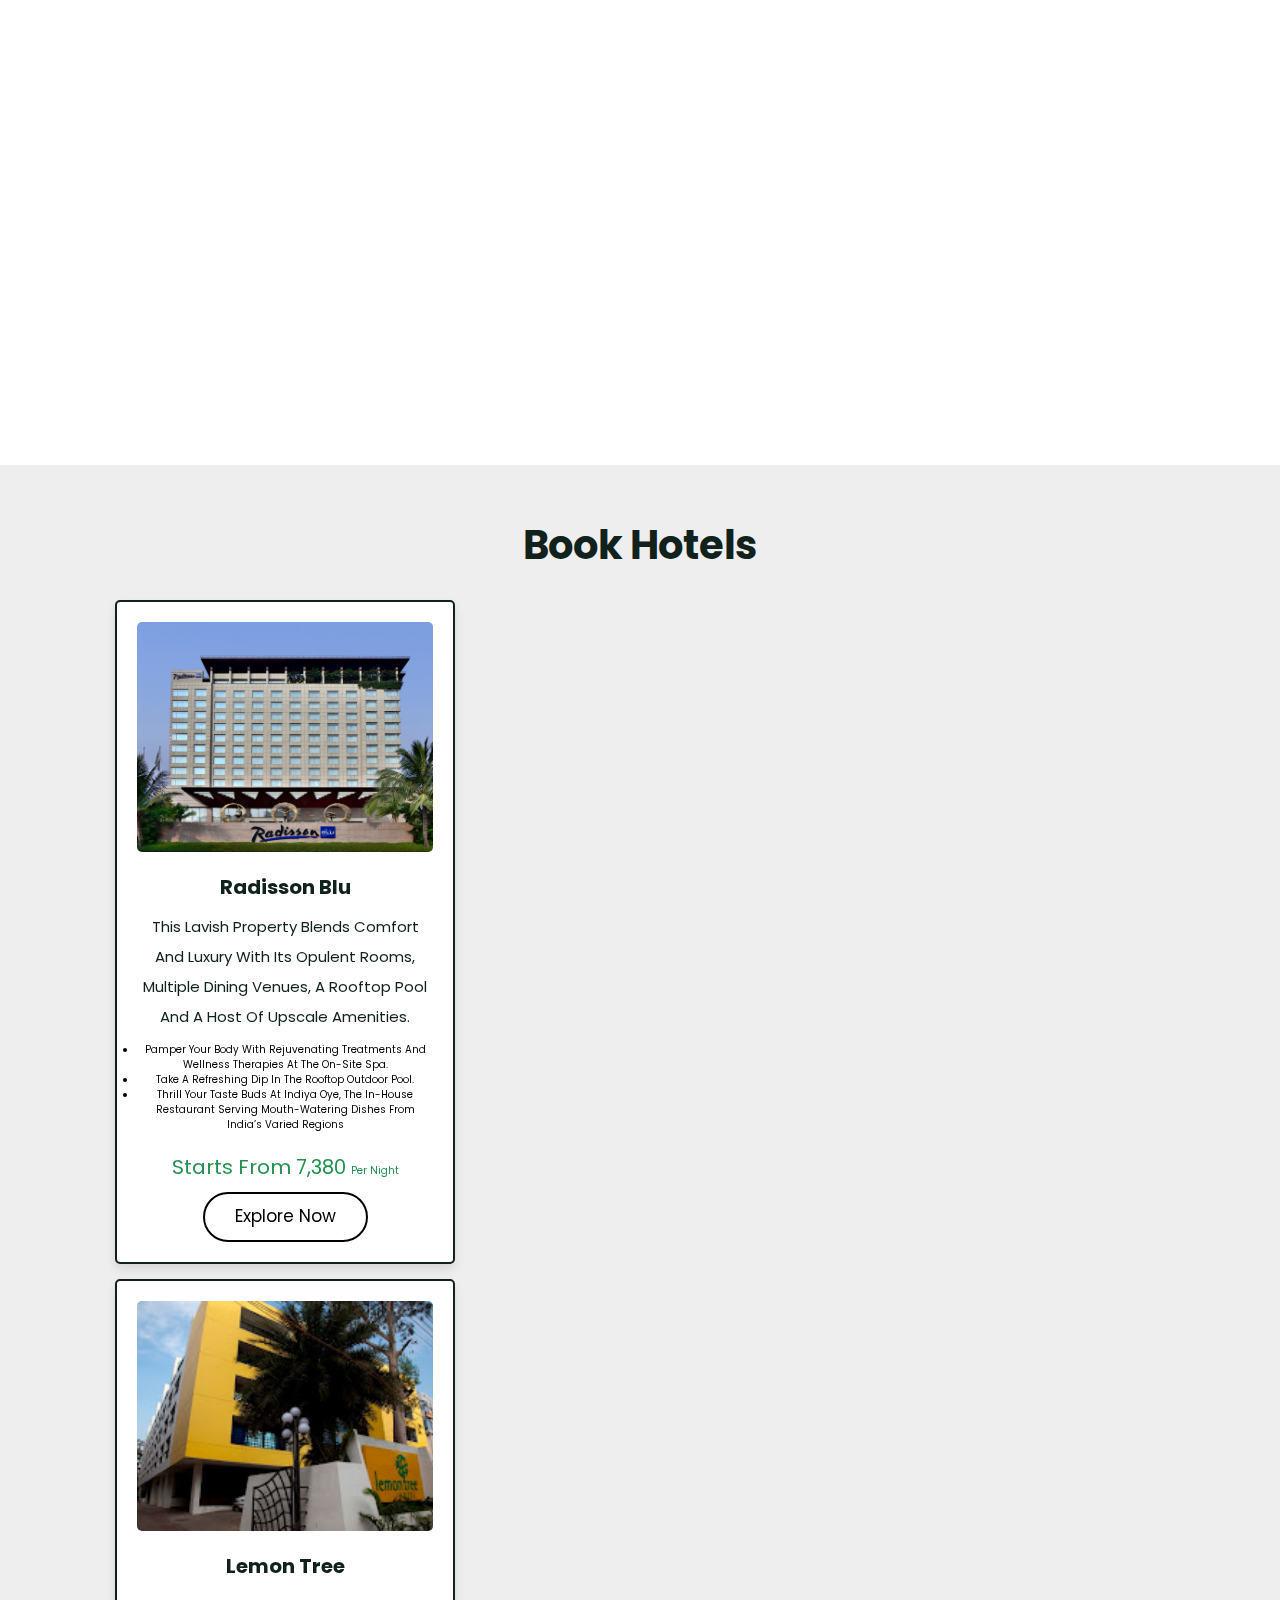
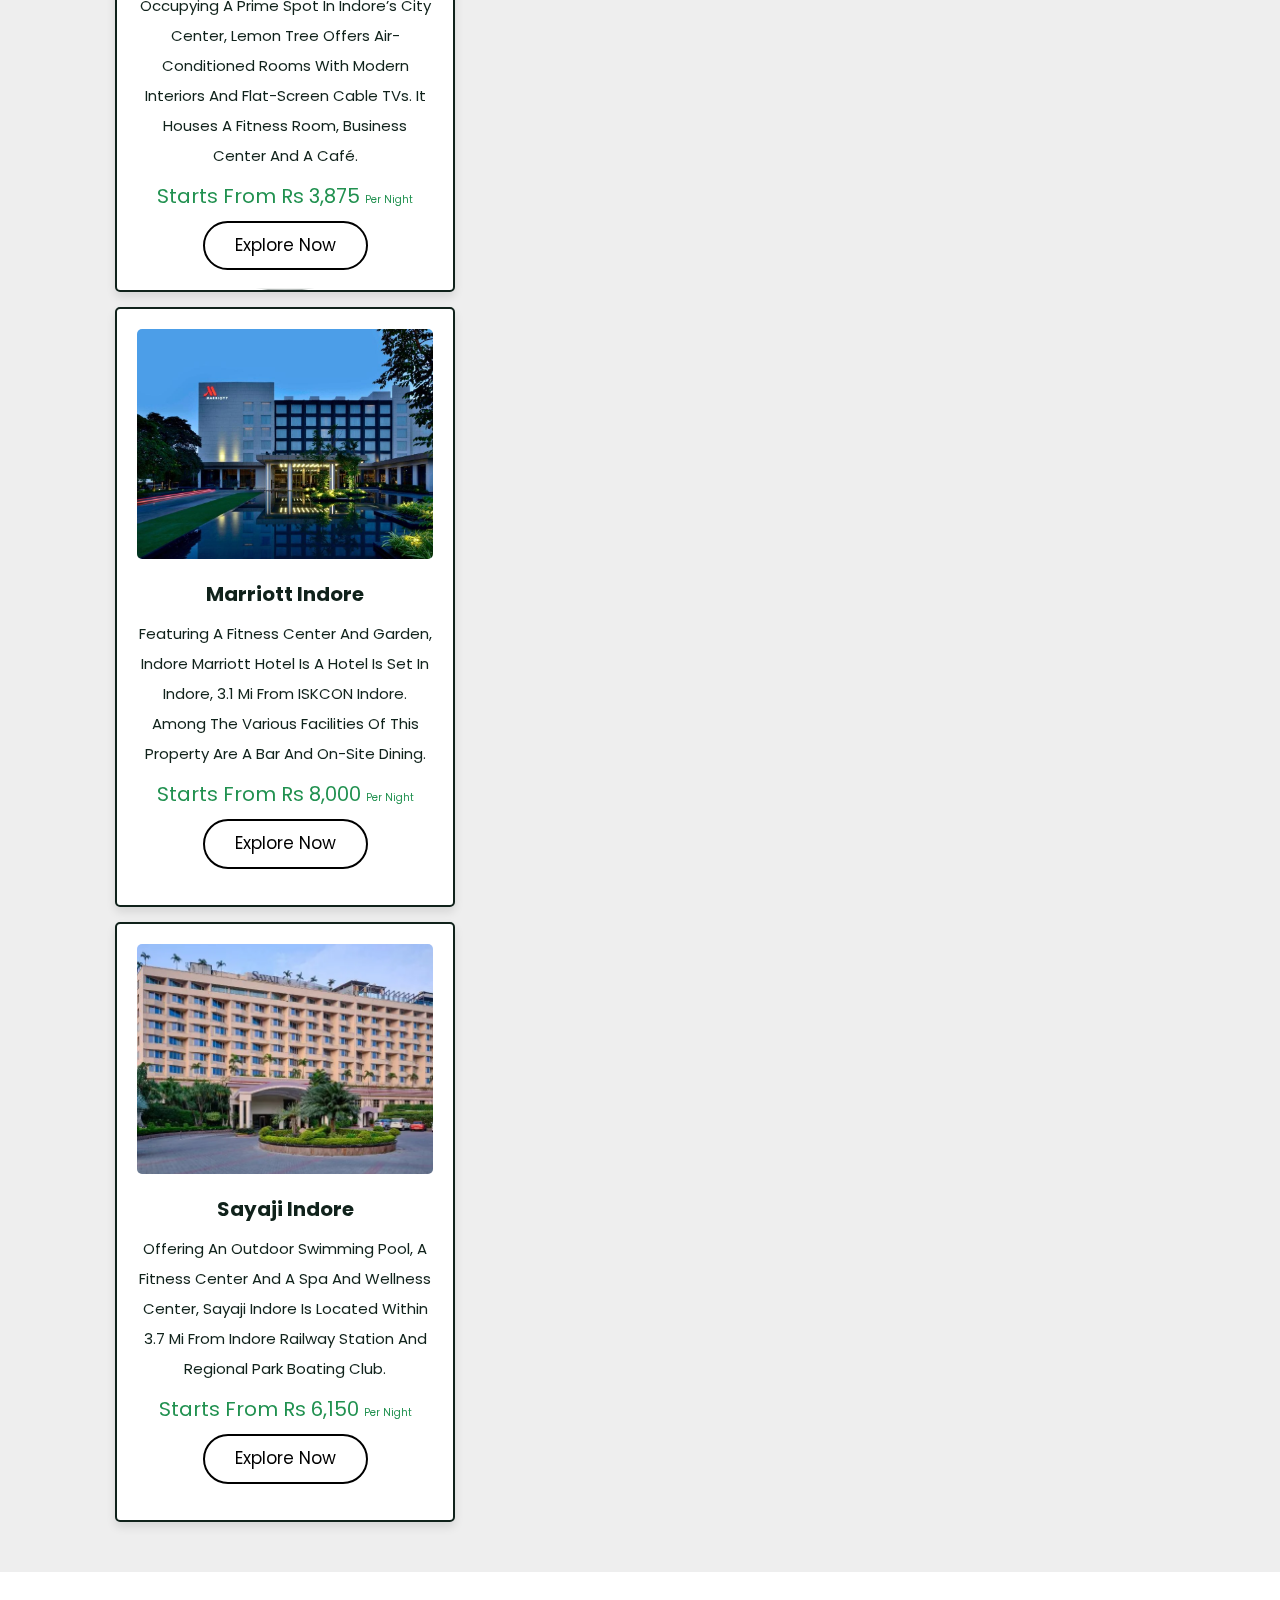
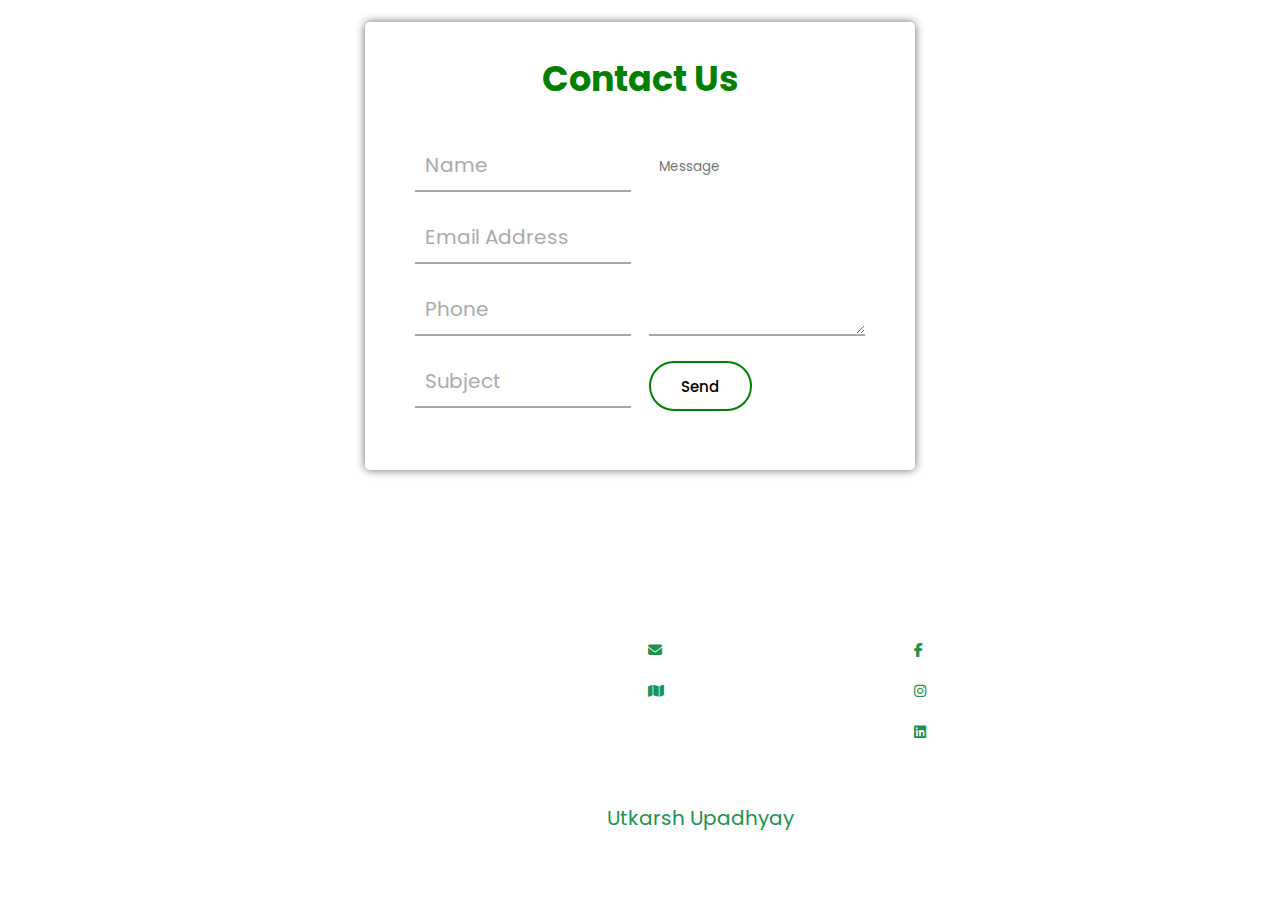
==== commit 7de92b2f: "Update index.html" ====
--- a/index.html
+++ b/index.html
@@ -264,7 +264,6 @@
     
             <div class="box">
                 <h3>contact info</h3>
-                <a href="tel:+917000209045"> <i class="fas fa-phone"></i> +91 7000209045 </a>
                 <a href="mailto: utka7sh@gmail.com"> <i class="fas fa-envelope"></i> utka7sh@gmail.com </a>
                 <a href="#maps"> <i class="fas fa-map"></i> Indore (M.P), India, 452001 </a>
             </div>
@@ -276,7 +275,7 @@
                 <a href="https://www.linkedin.com/in/utkarsh-upadhyay-51112624a/" target="_blank"> <i class="fab fa-linkedin"></i> linkedin </a>
             </div>
         </div>
-        <div class="credit">created by <span>Utkarsh Upadhyay <br> 22223095</span>NIT Raipur</div>
+        <div class="credit">created by <span>Utkarsh Upadhyay <br></span>NIT Raipur</div>
     </section>
     <!-- footer section ends -->
     <script src="js/script.js"></script>
